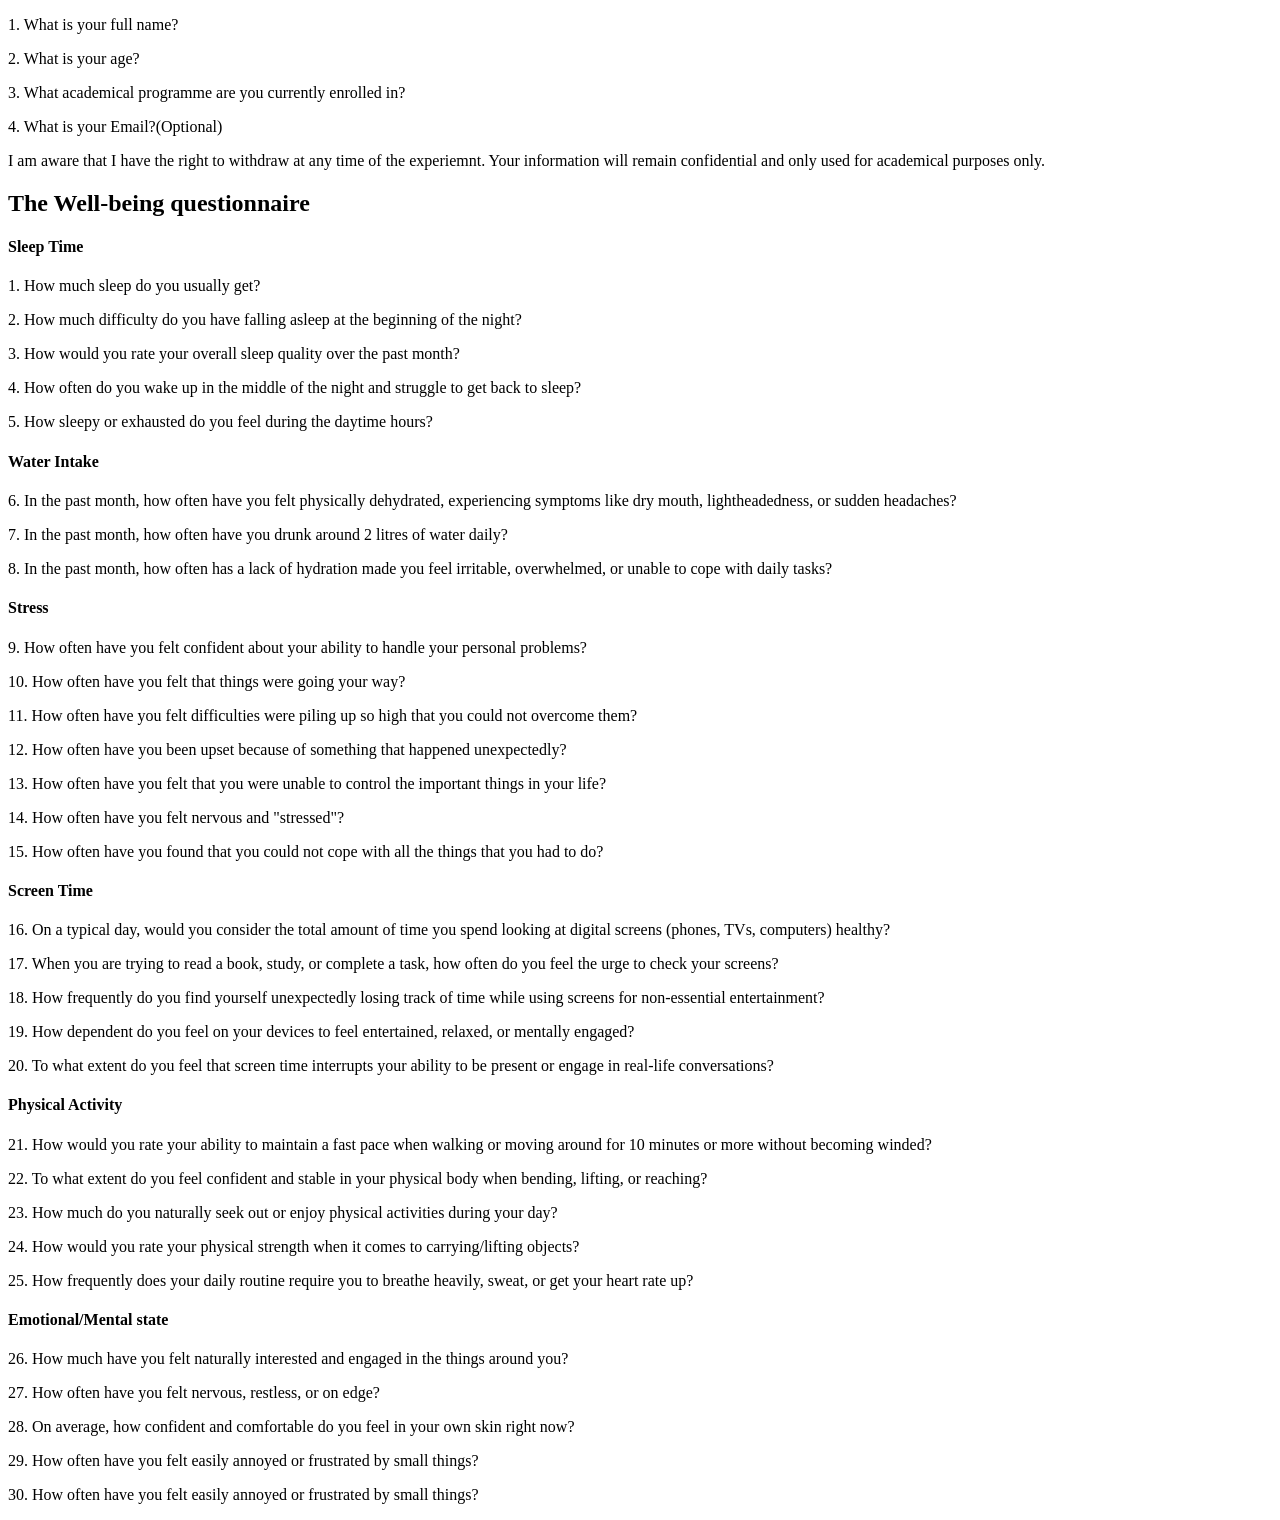
==== index.html @ e813839e "Add files via upload HTML/CSS + JavaScript Frontend & FLASK backend codes" ====
<!DOCTYPE html>
<html lang="en">

<head>
    <meta charset="UTF-8">
    <meta name="viewport" content="width=device-width, initial-scale=1.0">
    <title>Document</title>
    <link rel="stylesheet" href="/static/css/assest.css">
</head>

<body>
    <div id="main">
        <div id="sub-main">
            <div id="sign-up">
                <p>1. What is your full name?</p>
                <p>2. What is your age?</p>
                <p>3. What academical programme are you currently enrolled in?</p>
                <p>4. What is your Email?(Optional)</p>
                <p>I am aware that I have the right to withdraw at any time of the experiemnt. Your information will
                    remain confidential and only used for academical purposes only.</p>
            </div>
            <div id="Wellbeing_questionnaire">
                <h2>The Well-being questionnaire</h2>
                <h4>Sleep Time</h4>
                <p>1. How much sleep do you usually get?</p>
                <p>2. How much difficulty do you have falling asleep at the beginning of the night?</p>
                <p>3. How would you rate your overall sleep quality over the past month?</p>
                <p>4. How often do you wake up in the middle of the night and struggle to get back to sleep?</p>
                <p>5. How sleepy or exhausted do you feel during the daytime hours?</p>
                <h4>Water Intake</h4>
                <p>6. In the past month, how often have you felt physically dehydrated, experiencing symptoms like dry
                    mouth, lightheadedness, or sudden headaches?</p>
                <p>7. In the past month, how often have you drunk around 2 litres of water daily?</p>
                <p>8. In the past month, how often has a lack of hydration made you feel irritable, overwhelmed, or
                    unable to cope with daily tasks?</p>
                <h4>Stress</h4>
                <p>9. How often have you felt confident about your ability to handle your personal problems?</p>
                <p>10. How often have you felt that things were going your way?</p>
                <p>11. How often have you felt difficulties were piling up so high that you could not overcome them?</p>
                <p>12. How often have you been upset because of something that happened unexpectedly?</p>
                <p>13. How often have you felt that you were unable to control the important things in your life?</p>
                <p>14. How often have you felt nervous and "stressed"?</p>
                <p>15. How often have you found that you could not cope with all the things that you had to do?</p>
                <h4>Screen Time</h4>
                <p>16. On a typical day, would you consider the total amount of time you spend looking at digital
                    screens (phones, TVs, computers) healthy?</p>
                <p>17. When you are trying to read a book, study, or complete a task, how often do you feel the urge to
                    check your screens?</p>
                <p>18. How frequently do you find yourself unexpectedly losing track of time while using screens for
                    non-essential entertainment?</p>
                <p>19. How dependent do you feel on your devices to feel entertained, relaxed, or mentally engaged?</p>
                <p>20. To what extent do you feel that screen time interrupts your ability to be present or engage in
                    real-life conversations?</p>
                <h4>Physical Activity</h4>
                <p>21. How would you rate your ability to maintain a fast pace when walking or moving around for 10
                    minutes or more without becoming winded?</p>
                <p>22. To what extent do you feel confident and stable in your physical body when bending, lifting, or
                    reaching?</p>
                <p>23. How much do you naturally seek out or enjoy physical activities during your day?</p>
                <p>24. How would you rate your physical strength when it comes to carrying/lifting objects?</p>
                <p>25. How frequently does your daily routine require you to breathe heavily, sweat, or get your heart
                    rate up?</p>
                <h4>Emotional/Mental state</h4>
                <p>26. How much have you felt naturally interested and engaged in the things around you?</p>
                <p>27. How often have you felt nervous, restless, or on edge?</p>
                <p>28. On average, how confident and comfortable do you feel in your own skin right now?</p>
                <p>29. How often have you felt easily annoyed or frustrated by small things? </p>
                <p>30. How often have you felt easily annoyed or frustrated by small things? </p>
            </div>
        </div>
    </div>
</body>

</html>
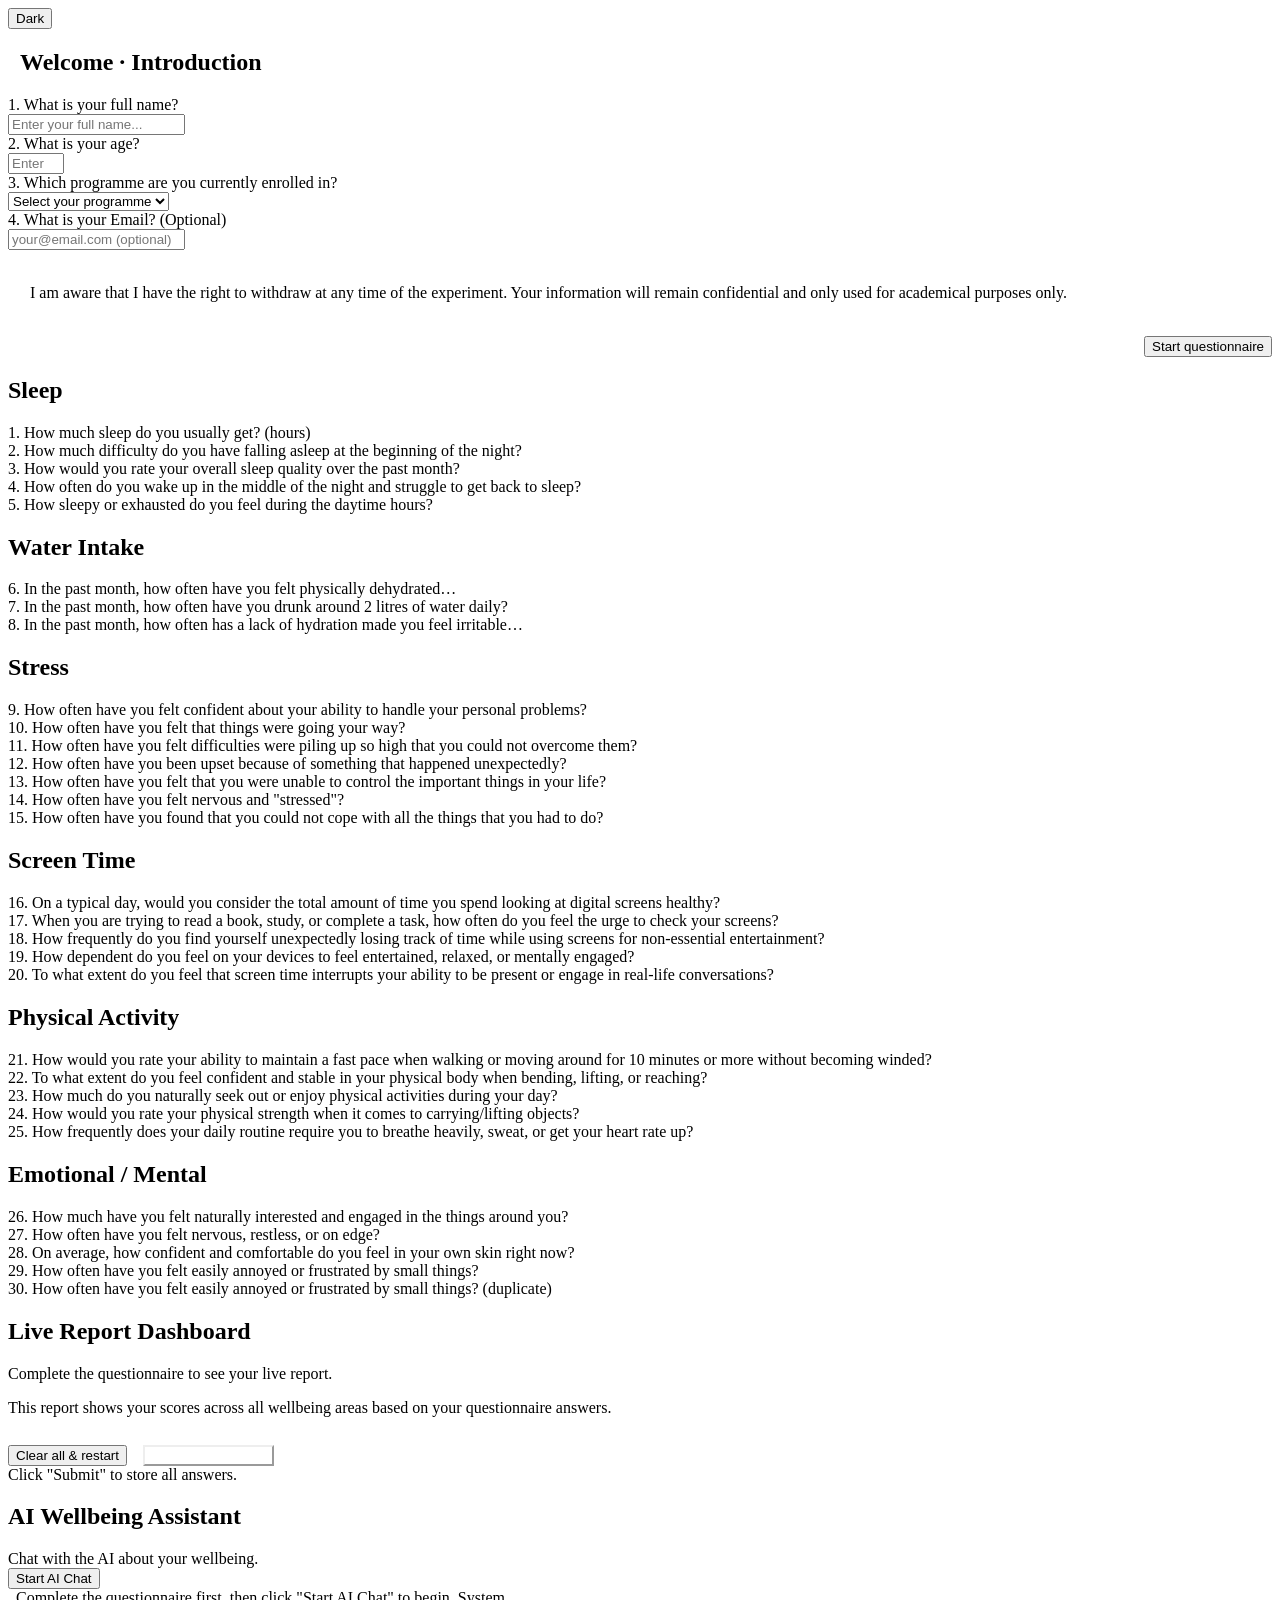
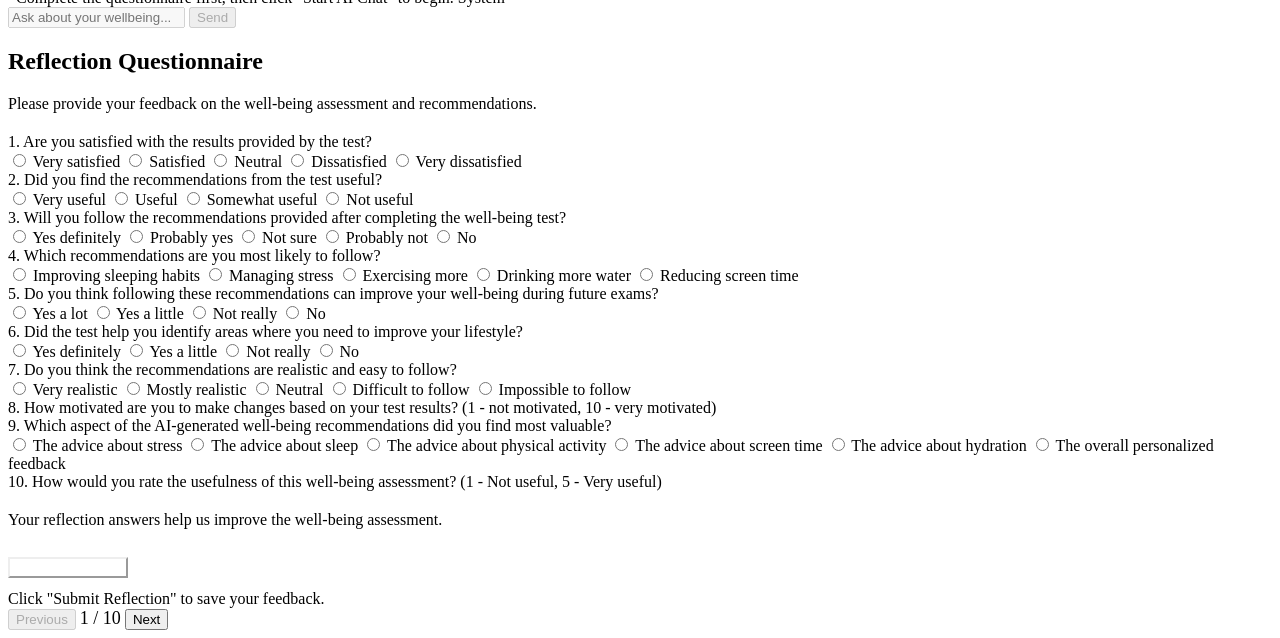
==== commit 9dfaefb5: "Add files via upload The presented version of the group-4 Well-being project." ====
--- a/index.html
+++ b/index.html
@@ -4,71 +4,485 @@
 <head>
     <meta charset="UTF-8">
     <meta name="viewport" content="width=device-width, initial-scale=1.0">
-    <title>Document</title>
-    <link rel="stylesheet" href="/static/css/assest.css">
+    <title>Wellbeing Project</title>
+    <link rel="stylesheet" href="/static/css/asset.css">
 </head>
 
 <body>
     <div id="main">
         <div id="sub-main">
-            <div id="sign-up">
-                <p>1. What is your full name?</p>
-                <p>2. What is your age?</p>
-                <p>3. What academical programme are you currently enrolled in?</p>
-                <p>4. What is your Email?(Optional)</p>
-                <p>I am aware that I have the right to withdraw at any time of the experiemnt. Your information will
-                    remain confidential and only used for academical purposes only.</p>
-            </div>
-            <div id="Wellbeing_questionnaire">
-                <h2>The Well-being questionnaire</h2>
-                <h4>Sleep Time</h4>
-                <p>1. How much sleep do you usually get?</p>
-                <p>2. How much difficulty do you have falling asleep at the beginning of the night?</p>
-                <p>3. How would you rate your overall sleep quality over the past month?</p>
-                <p>4. How often do you wake up in the middle of the night and struggle to get back to sleep?</p>
-                <p>5. How sleepy or exhausted do you feel during the daytime hours?</p>
-                <h4>Water Intake</h4>
-                <p>6. In the past month, how often have you felt physically dehydrated, experiencing symptoms like dry
-                    mouth, lightheadedness, or sudden headaches?</p>
-                <p>7. In the past month, how often have you drunk around 2 litres of water daily?</p>
-                <p>8. In the past month, how often has a lack of hydration made you feel irritable, overwhelmed, or
-                    unable to cope with daily tasks?</p>
-                <h4>Stress</h4>
-                <p>9. How often have you felt confident about your ability to handle your personal problems?</p>
-                <p>10. How often have you felt that things were going your way?</p>
-                <p>11. How often have you felt difficulties were piling up so high that you could not overcome them?</p>
-                <p>12. How often have you been upset because of something that happened unexpectedly?</p>
-                <p>13. How often have you felt that you were unable to control the important things in your life?</p>
-                <p>14. How often have you felt nervous and "stressed"?</p>
-                <p>15. How often have you found that you could not cope with all the things that you had to do?</p>
-                <h4>Screen Time</h4>
-                <p>16. On a typical day, would you consider the total amount of time you spend looking at digital
-                    screens (phones, TVs, computers) healthy?</p>
-                <p>17. When you are trying to read a book, study, or complete a task, how often do you feel the urge to
-                    check your screens?</p>
-                <p>18. How frequently do you find yourself unexpectedly losing track of time while using screens for
-                    non-essential entertainment?</p>
-                <p>19. How dependent do you feel on your devices to feel entertained, relaxed, or mentally engaged?</p>
-                <p>20. To what extent do you feel that screen time interrupts your ability to be present or engage in
-                    real-life conversations?</p>
-                <h4>Physical Activity</h4>
-                <p>21. How would you rate your ability to maintain a fast pace when walking or moving around for 10
-                    minutes or more without becoming winded?</p>
-                <p>22. To what extent do you feel confident and stable in your physical body when bending, lifting, or
-                    reaching?</p>
-                <p>23. How much do you naturally seek out or enjoy physical activities during your day?</p>
-                <p>24. How would you rate your physical strength when it comes to carrying/lifting objects?</p>
-                <p>25. How frequently does your daily routine require you to breathe heavily, sweat, or get your heart
-                    rate up?</p>
-                <h4>Emotional/Mental state</h4>
-                <p>26. How much have you felt naturally interested and engaged in the things around you?</p>
-                <p>27. How often have you felt nervous, restless, or on edge?</p>
-                <p>28. On average, how confident and comfortable do you feel in your own skin right now?</p>
-                <p>29. How often have you felt easily annoyed or frustrated by small things? </p>
-                <p>30. How often have you felt easily annoyed or frustrated by small things? </p>
-            </div>
-        </div>
-    </div>
+
+            <!-- Theme Toggle -->
+            <button class="theme-toggle" id="themeToggle">
+                <i class="fas fa-moon" id="themeIcon"></i>
+                <span id="themeLabel">Dark</span>
+            </button>
+
+            <!-- progress bar -->
+            <div id="progress-container">
+                <div id="progress-bar" style="width:0%;"></div>
+            </div>
+
+            <!-- ========== PAGE 0 · INTRO ========== -->
+            <div id="page-intro" class="page active">
+                <h2><i class="fas fa-clipboard-list" style="margin-right:12px;"></i>Welcome · Introduction</h2>
+                <div id="sign-up">
+                    <div class="question-block">
+                        <div class="question-text"><span class="qnum">1.</span> What is your full name?</div>
+                        <div class="intro-input-group"><input type="text" id="intro-name"
+                                placeholder="Enter your full name..."></div>
+                    </div>
+                    <div class="question-block">
+                        <div class="question-text"><span class="qnum">2.</span> What is your age?</div>
+                        <div class="intro-input-group"><input type="number" id="intro-age"
+                                placeholder="Enter your age..." min="1" max="120"></div>
+                    </div>
+                    <div class="question-block">
+                        <div class="question-text"><span class="qnum">3.</span> Which programme are you currently
+                            enrolled in?</div>
+                        <div class="intro-input-group">
+                            <select id="intro-program">
+                                <option value="" disabled selected>Select your programme</option>
+                                <option value="A-Level">A-Level</option>
+                                <option value="IB">IB</option>
+                            </select>
+                        </div>
+                    </div>
+                    <div class="question-block">
+                        <div class="question-text"><span class="qnum">4.</span> What is your Email? (Optional)</div>
+                        <div class="intro-input-group"><input type="email" id="intro-email"
+                                placeholder="your@email.com (optional)"></div>
+                    </div>
+                    <p
+                        style="margin-top:20px; background:var(--bg-chat); border-left:4px solid var(--accent); padding:14px; border-radius:8px; color:var(--text-primary);">
+                        <i class="fas fa-check-circle" style="color:var(--accent); margin-right:8px;"></i>
+                        I am aware that I have the right to withdraw at any time of the experiment. Your information
+                        will remain confidential and only used for academical purposes only.
+                    </p>
+                </div>
+                <div style="margin-top:20px; text-align:right;">
+                    <button class="nav-btn primary" id="startBtn"><i class="fas fa-arrow-right"></i> Start
+                        questionnaire</button>
+                </div>
+            </div>
+
+            <!-- ========== PAGE 1 · SLEEP ========== -->
+            <div id="page-sleep" class="page">
+                <h2><i class="fas fa-moon"></i> Sleep</h2>
+                <div class="question-block">
+                    <div class="question-text"><span class="qnum">1.</span> How much sleep do you usually get? (hours)
+                    </div>
+                    <div class="rating-group" data-qid="sleep" data-min="0-4 hrs" data-max="9+ hrs"></div>
+                </div>
+                <div class="question-block">
+                    <div class="question-text"><span class="qnum">2.</span> How much difficulty do you have falling
+                        asleep at the beginning of the night?</div>
+                    <div class="rating-group" data-qid="sleep_difficulty" data-min="no difficulty"
+                        data-max="extreme difficulty"></div>
+                </div>
+                <div class="question-block">
+                    <div class="question-text"><span class="qnum">3.</span> How would you rate your overall sleep
+                        quality over the past month?</div>
+                    <div class="rating-group" data-qid="sleep_quality" data-min="very poor" data-max="excellent"></div>
+                </div>
+                <div class="question-block">
+                    <div class="question-text"><span class="qnum">4.</span> How often do you wake up in the middle of
+                        the night and struggle to get back to sleep?</div>
+                    <div class="rating-group" data-qid="sleep_wake" data-min="never" data-max="always"></div>
+                </div>
+                <div class="question-block">
+                    <div class="question-text"><span class="qnum">5.</span> How sleepy or exhausted do you feel during
+                        the daytime hours?</div>
+                    <div class="rating-group" data-qid="sleep_exhausted" data-min="not at all" data-max="extremely">
+                    </div>
+                </div>
+            </div>
+
+            <!-- ========== PAGE 2 · WATER ========== -->
+            <div id="page-water" class="page">
+                <h2><i class="fas fa-tint"></i> Water Intake</h2>
+                <div class="question-block">
+                    <div class="question-text"><span class="qnum">6.</span> In the past month, how often have you felt
+                        physically dehydrated…</div>
+                    <div class="rating-group" data-qid="water_dehydrated" data-min="never" data-max="very often"></div>
+                </div>
+                <div class="question-block">
+                    <div class="question-text"><span class="qnum">7.</span> In the past month, how often have you drunk
+                        around 2 litres of water daily?</div>
+                    <div class="rating-group" data-qid="water_intake" data-min="rarely" data-max="always"></div>
+                </div>
+                <div class="question-block">
+                    <div class="question-text"><span class="qnum">8.</span> In the past month, how often has a lack of
+                        hydration made you feel irritable…</div>
+                    <div class="rating-group" data-qid="water_irritable" data-min="never" data-max="constantly"></div>
+                </div>
+            </div>
+
+            <!-- ========== PAGE 3 · STRESS ========== -->
+            <div id="page-stress" class="page">
+                <h2><i class="fas fa-brain"></i> Stress</h2>
+                <div class="question-block">
+                    <div class="question-text"><span class="qnum">9.</span> How often have you felt confident about your
+                        ability to handle your personal problems?</div>
+                    <div class="rating-group" data-qid="stress_confident" data-min="never" data-max="always"></div>
+                </div>
+                <div class="question-block">
+                    <div class="question-text"><span class="qnum">10.</span> How often have you felt that things were
+                        going your way?</div>
+                    <div class="rating-group" data-qid="stress_going_well" data-min="never" data-max="always"></div>
+                </div>
+                <div class="question-block">
+                    <div class="question-text"><span class="qnum">11.</span> How often have you felt difficulties were
+                        piling up so high that you could not overcome them?</div>
+                    <div class="rating-group" data-qid="stress_overwhelmed" data-min="never" data-max="very often">
+                    </div>
+                </div>
+                <div class="question-block">
+                    <div class="question-text"><span class="qnum">12.</span> How often have you been upset because of
+                        something that happened unexpectedly?</div>
+                    <div class="rating-group" data-qid="stress_upset" data-min="never" data-max="very often"></div>
+                </div>
+                <div class="question-block">
+                    <div class="question-text"><span class="qnum">13.</span> How often have you felt that you were
+                        unable to control the important things in your life?</div>
+                    <div class="rating-group" data-qid="stress_uncontrolled" data-min="never" data-max="very often">
+                    </div>
+                </div>
+                <div class="question-block">
+                    <div class="question-text"><span class="qnum">14.</span> How often have you felt nervous and
+                        "stressed"?</div>
+                    <div class="rating-group" data-qid="stress_nervous" data-min="never" data-max="always"></div>
+                </div>
+                <div class="question-block">
+                    <div class="question-text"><span class="qnum">15.</span> How often have you found that you could not
+                        cope with all the things that you had to do?</div>
+                    <div class="rating-group" data-qid="stress_cope" data-min="never" data-max="very often"></div>
+                </div>
+            </div>
+
+            <!-- ========== PAGE 4 · SCREEN ========== -->
+            <div id="page-screen" class="page">
+                <h2><i class="fas fa-mobile-alt"></i> Screen Time</h2>
+                <div class="question-block">
+                    <div class="question-text"><span class="qnum">16.</span> On a typical day, would you consider the
+                        total amount of time you spend looking at digital screens healthy?</div>
+                    <div class="rating-group" data-qid="screen_healthy" data-min="not at all" data-max="very healthy">
+                    </div>
+                </div>
+                <div class="question-block">
+                    <div class="question-text"><span class="qnum">17.</span> When you are trying to read a book, study,
+                        or complete a task, how often do you feel the urge to check your screens?</div>
+                    <div class="rating-group" data-qid="screen_urge" data-min="never" data-max="constantly"></div>
+                </div>
+                <div class="question-block">
+                    <div class="question-text"><span class="qnum">18.</span> How frequently do you find yourself
+                        unexpectedly losing track of time while using screens for non-essential entertainment?</div>
+                    <div class="rating-group" data-qid="screen_lost_time" data-min="rarely" data-max="very often"></div>
+                </div>
+                <div class="question-block">
+                    <div class="question-text"><span class="qnum">19.</span> How dependent do you feel on your devices
+                        to feel entertained, relaxed, or mentally engaged?</div>
+                    <div class="rating-group" data-qid="screen_dependent" data-min="not dependent"
+                        data-max="completely dependent"></div>
+                </div>
+                <div class="question-block">
+                    <div class="question-text"><span class="qnum">20.</span> To what extent do you feel that screen time
+                        interrupts your ability to be present or engage in real-life conversations?</div>
+                    <div class="rating-group" data-qid="screen_interrupt" data-min="not at all" data-max="very much">
+                    </div>
+                </div>
+            </div>
+
+            <!-- ========== PAGE 5 · PHYSICAL ========== -->
+            <div id="page-physical" class="page">
+                <h2><i class="fas fa-running"></i> Physical Activity</h2>
+                <div class="question-block">
+                    <div class="question-text"><span class="qnum">21.</span> How would you rate your ability to maintain
+                        a fast pace when walking or moving around for 10 minutes or more without becoming winded?</div>
+                    <div class="rating-group" data-qid="physical_endurance" data-min="very poor" data-max="excellent">
+                    </div>
+                </div>
+                <div class="question-block">
+                    <div class="question-text"><span class="qnum">22.</span> To what extent do you feel confident and
+                        stable in your physical body when bending, lifting, or reaching?</div>
+                    <div class="rating-group" data-qid="physical_confidence" data-min="not confident"
+                        data-max="very confident"></div>
+                </div>
+                <div class="question-block">
+                    <div class="question-text"><span class="qnum">23.</span> How much do you naturally seek out or enjoy
+                        physical activities during your day?</div>
+                    <div class="rating-group" data-qid="physical_enjoy" data-min="not at all" data-max="very much">
+                    </div>
+                </div>
+                <div class="question-block">
+                    <div class="question-text"><span class="qnum">24.</span> How would you rate your physical strength
+                        when it comes to carrying/lifting objects?</div>
+                    <div class="rating-group" data-qid="physical_strength" data-min="very weak" data-max="very strong">
+                    </div>
+                </div>
+                <div class="question-block">
+                    <div class="question-text"><span class="qnum">25.</span> How frequently does your daily routine
+                        require you to breathe heavily, sweat, or get your heart rate up?</div>
+                    <div class="rating-group" data-qid="physical_activity_freq" data-min="rarely" data-max="very often">
+                    </div>
+                </div>
+            </div>
+
+            <!-- ========== PAGE 6 · EMOTIONAL ========== -->
+            <div id="page-emotional" class="page">
+                <h2><i class="fas fa-smile"></i> Emotional / Mental</h2>
+                <div class="question-block">
+                    <div class="question-text"><span class="qnum">26.</span> How much have you felt naturally interested
+                        and engaged in the things around you?</div>
+                    <div class="rating-group" data-qid="emotional_engaged" data-min="not at all" data-max="very much">
+                    </div>
+                </div>
+                <div class="question-block">
+                    <div class="question-text"><span class="qnum">27.</span> How often have you felt nervous, restless,
+                        or on edge?</div>
+                    <div class="rating-group" data-qid="emotional_restless" data-min="never" data-max="always"></div>
+                </div>
+                <div class="question-block">
+                    <div class="question-text"><span class="qnum">28.</span> On average, how confident and comfortable
+                        do you feel in your own skin right now?</div>
+                    <div class="rating-group" data-qid="emotional_comfortable" data-min="not at all"
+                        data-max="very much"></div>
+                </div>
+                <div class="question-block">
+                    <div class="question-text"><span class="qnum">29.</span> How often have you felt easily annoyed or
+                        frustrated by small things?</div>
+                    <div class="rating-group" data-qid="emotional_annoyed" data-min="never" data-max="always"></div>
+                </div>
+                <div class="question-block">
+                    <div class="question-text"><span class="qnum">30.</span> How often have you felt easily annoyed or
+                        frustrated by small things? (duplicate)</div>
+                    <div class="rating-group" data-qid="emotional_annoyed2" data-min="never" data-max="always"></div>
+                </div>
+            </div>
+
+            <!-- ========== PAGE 7 · LIVE REPORT ========== -->
+            <div id="page-report" class="page">
+                <h2><i class="fas fa-chart-pie"></i> Live Report Dashboard</h2>
+                <div id="summary-output">
+                    <i class="fas fa-chart-simple"></i>
+                    <span id="reportSummary">Complete the questionnaire to see your live report.</span>
+                </div>
+                <div id="reportContainer">
+                    <div class="report-grid" id="reportGrid">
+                        <!-- Dynamic report cards will be inserted here -->
+                    </div>
+                </div>
+                <div class="submission-section">
+                    <p><i class="fas fa-info-circle" style="color:var(--accent);"></i> This report shows your scores
+                        across all wellbeing areas based on your questionnaire answers.</p>
+                    <button class="btn-secondary" id="clearAllBtn2" style="margin-top:12px;"><i
+                            class="fas fa-undo-alt"></i> Clear all & restart</button>
+                    <button class="btn-secondary" id="submitToDbBtn2"
+                        style="margin-top:12px; margin-left:12px; background:var(--btn-primary); border-color:var(--accent); color:white;">
+                        <i class="fas fa-database"></i> Submit to database
+                    </button>
+                    <div id="server-feedback2"><i class="fas fa-circle-info"></i> Click "Submit" to store all answers.
+                    </div>
+                </div>
+            </div>
+
+            <!-- ========== PAGE 8 · AI CHAT ========== -->
+            <div id="page-chat" class="page">
+                <h2><i class="fas fa-robot"></i> AI Wellbeing Assistant</h2>
+                <div id="summary-output">
+                    <i class="fas fa-comment-dots"></i>
+                    <span id="chatSummary">Chat with the AI about your wellbeing.</span>
+                </div>
+                <div id="chat-container">
+                    <div id="chat-controls">
+                        <button class="btn-secondary" id="start-chat-btn" style="flex:1;">
+                            <i class="fas fa-play"></i> Start AI Chat
+                        </button>
+                    </div>
+                    <div id="chat-messages">
+                        <div class="chat-message ai">
+                            <i class="fas fa-robot" style="margin-right:8px;"></i>
+                            Complete the questionnaire first, then click "Start AI Chat" to begin.
+                            <span class="msg-time">System</span>
+                        </div>
+                    </div>
+                    <div id="chat-input-area">
+                        <input type="text" id="chat-input" placeholder="Ask about your wellbeing..." disabled>
+                        <button id="chat-send-btn" disabled><i class="fas fa-paper-plane"></i> Send</button>
+                    </div>
+                </div>
+            </div>
+
+            <!-- ========== PAGE 9 · REFLECTION ========== -->
+            <div id="page-reflection" class="page">
+                <h2><i class="fas fa-clipboard-check"></i> Reflection Questionnaire</h2>
+                <p style="margin-bottom:20px; color:var(--text-secondary);">Please provide your feedback on the
+                    well-being assessment and recommendations.</p>
+
+                <div class="question-block">
+                    <div class="question-text"><span class="qnum">1.</span> Are you satisfied with the results provided
+                        by the test?</div>
+                    <div class="reflection-options" data-qid="reflection_satisfied">
+                        <label><input type="radio" name="reflection_satisfied" value="Very satisfied"> <span>Very
+                                satisfied</span></label>
+                        <label><input type="radio" name="reflection_satisfied" value="Satisfied">
+                            <span>Satisfied</span></label>
+                        <label><input type="radio" name="reflection_satisfied" value="Neutral">
+                            <span>Neutral</span></label>
+                        <label><input type="radio" name="reflection_satisfied" value="Dissatisfied">
+                            <span>Dissatisfied</span></label>
+                        <label><input type="radio" name="reflection_satisfied" value="Very dissatisfied"> <span>Very
+                                dissatisfied</span></label>
+                    </div>
+                </div>
+
+                <div class="question-block">
+                    <div class="question-text"><span class="qnum">2.</span> Did you find the recommendations from the
+                        test useful?</div>
+                    <div class="reflection-options" data-qid="reflection_useful">
+                        <label><input type="radio" name="reflection_useful" value="Very useful"> <span>Very
+                                useful</span></label>
+                        <label><input type="radio" name="reflection_useful" value="Useful"> <span>Useful</span></label>
+                        <label><input type="radio" name="reflection_useful" value="Somewhat useful"> <span>Somewhat
+                                useful</span></label>
+                        <label><input type="radio" name="reflection_useful" value="Not useful"> <span>Not
+                                useful</span></label>
+                    </div>
+                </div>
+
+                <div class="question-block">
+                    <div class="question-text"><span class="qnum">3.</span> Will you follow the recommendations provided
+                        after completing the well-being test?</div>
+                    <div class="reflection-options" data-qid="reflection_follow">
+                        <label><input type="radio" name="reflection_follow" value="Yes definitely"> <span>Yes
+                                definitely</span></label>
+                        <label><input type="radio" name="reflection_follow" value="Probably yes"> <span>Probably
+                                yes</span></label>
+                        <label><input type="radio" name="reflection_follow" value="Not sure"> <span>Not
+                                sure</span></label>
+                        <label><input type="radio" name="reflection_follow" value="Probably not"> <span>Probably
+                                not</span></label>
+                        <label><input type="radio" name="reflection_follow" value="No"> <span>No</span></label>
+                    </div>
+                </div>
+
+                <div class="question-block">
+                    <div class="question-text"><span class="qnum">4.</span> Which recommendations are you most likely to
+                        follow?</div>
+                    <div class="reflection-options" data-qid="reflection_recommendations">
+                        <label><input type="radio" name="reflection_recommendations" value="Improving sleeping habits">
+                            <span>Improving sleeping habits</span></label>
+                        <label><input type="radio" name="reflection_recommendations" value="Managing stress">
+                            <span>Managing stress</span></label>
+                        <label><input type="radio" name="reflection_recommendations" value="Exercising more">
+                            <span>Exercising more</span></label>
+                        <label><input type="radio" name="reflection_recommendations" value="Drinking more water">
+                            <span>Drinking more water</span></label>
+                        <label><input type="radio" name="reflection_recommendations" value="Reducing screen time">
+                            <span>Reducing screen time</span></label>
+                    </div>
+                </div>
+
+                <div class="question-block">
+                    <div class="question-text"><span class="qnum">5.</span> Do you think following these recommendations
+                        can improve your well-being during future exams?</div>
+                    <div class="reflection-options" data-qid="reflection_exams">
+                        <label><input type="radio" name="reflection_exams" value="Yes a lot"> <span>Yes a
+                                lot</span></label>
+                        <label><input type="radio" name="reflection_exams" value="Yes a little"> <span>Yes a
+                                little</span></label>
+                        <label><input type="radio" name="reflection_exams" value="Not really"> <span>Not
+                                really</span></label>
+                        <label><input type="radio" name="reflection_exams" value="No"> <span>No</span></label>
+                    </div>
+                </div>
+
+                <div class="question-block">
+                    <div class="question-text"><span class="qnum">6.</span> Did the test help you identify areas where
+                        you need to improve your lifestyle?</div>
+                    <div class="reflection-options" data-qid="reflection_identify">
+                        <label><input type="radio" name="reflection_identify" value="Yes definitely"> <span>Yes
+                                definitely</span></label>
+                        <label><input type="radio" name="reflection_identify" value="Yes a little"> <span>Yes a
+                                little</span></label>
+                        <label><input type="radio" name="reflection_identify" value="Not really"> <span>Not
+                                really</span></label>
+                        <label><input type="radio" name="reflection_identify" value="No"> <span>No</span></label>
+                    </div>
+                </div>
+
+                <div class="question-block">
+                    <div class="question-text"><span class="qnum">7.</span> Do you think the recommendations are
+                        realistic and easy to follow?</div>
+                    <div class="reflection-options" data-qid="reflection_realistic">
+                        <label><input type="radio" name="reflection_realistic" value="Very realistic"> <span>Very
+                                realistic</span></label>
+                        <label><input type="radio" name="reflection_realistic" value="Mostly realistic"> <span>Mostly
+                                realistic</span></label>
+                        <label><input type="radio" name="reflection_realistic" value="Neutral">
+                            <span>Neutral</span></label>
+                        <label><input type="radio" name="reflection_realistic" value="Difficult to follow">
+                            <span>Difficult to follow</span></label>
+                        <label><input type="radio" name="reflection_realistic" value="Impossible to follow">
+                            <span>Impossible to follow</span></label>
+                    </div>
+                </div>
+
+                <div class="question-block">
+                    <div class="question-text"><span class="qnum">8.</span> How motivated are you to make changes based
+                        on your test results? (1 - not motivated, 10 - very motivated)</div>
+                    <div class="rating-group" data-qid="reflection_motivation" data-min="1" data-max="10"></div>
+                </div>
+
+                <div class="question-block">
+                    <div class="question-text"><span class="qnum">9.</span> Which aspect of the AI-generated well-being
+                        recommendations did you find most valuable?</div>
+                    <div class="reflection-options" data-qid="reflection_valuable">
+                        <label><input type="radio" name="reflection_valuable" value="The advice about stress"> <span>The
+                                advice about stress</span></label>
+                        <label><input type="radio" name="reflection_valuable" value="The advice about sleep"> <span>The
+                                advice about sleep</span></label>
+                        <label><input type="radio" name="reflection_valuable"
+                                value="The advice about physical activity"> <span>The advice about physical
+                                activity</span></label>
+                        <label><input type="radio" name="reflection_valuable" value="The advice about screen time">
+                            <span>The advice about screen time</span></label>
+                        <label><input type="radio" name="reflection_valuable" value="The advice about hydration">
+                            <span>The advice about hydration</span></label>
+                        <label><input type="radio" name="reflection_valuable" value="The overall personalized feedback">
+                            <span>The overall personalized feedback</span></label>
+                    </div>
+                </div>
+
+                <div class="question-block">
+                    <div class="question-text"><span class="qnum">10.</span> How would you rate the usefulness of this
+                        well-being assessment? (1 - Not useful, 5 - Very useful)</div>
+                    <div class="rating-group" data-qid="reflection_usefulness" data-min="1" data-max="5"></div>
+                </div>
+
+                <div class="submission-section" style="margin-top:20px;">
+                    <p><i class="fas fa-info-circle" style="color:var(--accent);"></i> Your reflection answers help us
+                        improve the well-being assessment.</p>
+                    <button class="btn-secondary" id="submitReflectionBtn"
+                        style="margin-top:12px; background:var(--btn-primary); border-color:var(--accent); color:white;">
+                        <i class="fas fa-paper-plane"></i> Submit Reflection
+                    </button>
+                    <div id="reflectionFeedback" style="margin-top:12px;"><i class="fas fa-circle-info"></i> Click
+                        "Submit Reflection" to save your feedback.</div>
+                </div>
+            </div>
+
+            <!-- ========== NAVIGATION ========== -->
+            <div class="nav-bar">
+                <button class="nav-btn" id="prevBtn" disabled><i class="fas fa-arrow-left"></i> Previous</button>
+                <span id="pageIndicator" style="color:var(--text-secondary); font-size:18px;">1 / 10</span>
+                <button class="nav-btn primary" id="nextBtn">Next <i class="fas fa-arrow-right"></i></button>
+            </div>
+            <div id="navError" style="text-align:center; margin-top:8px;"></div>
+
+        </div> <!-- /sub-main -->
+    </div> <!-- /main -->
+    <script src="/static/js/script.js"></script>
 </body>
 
 </html>
